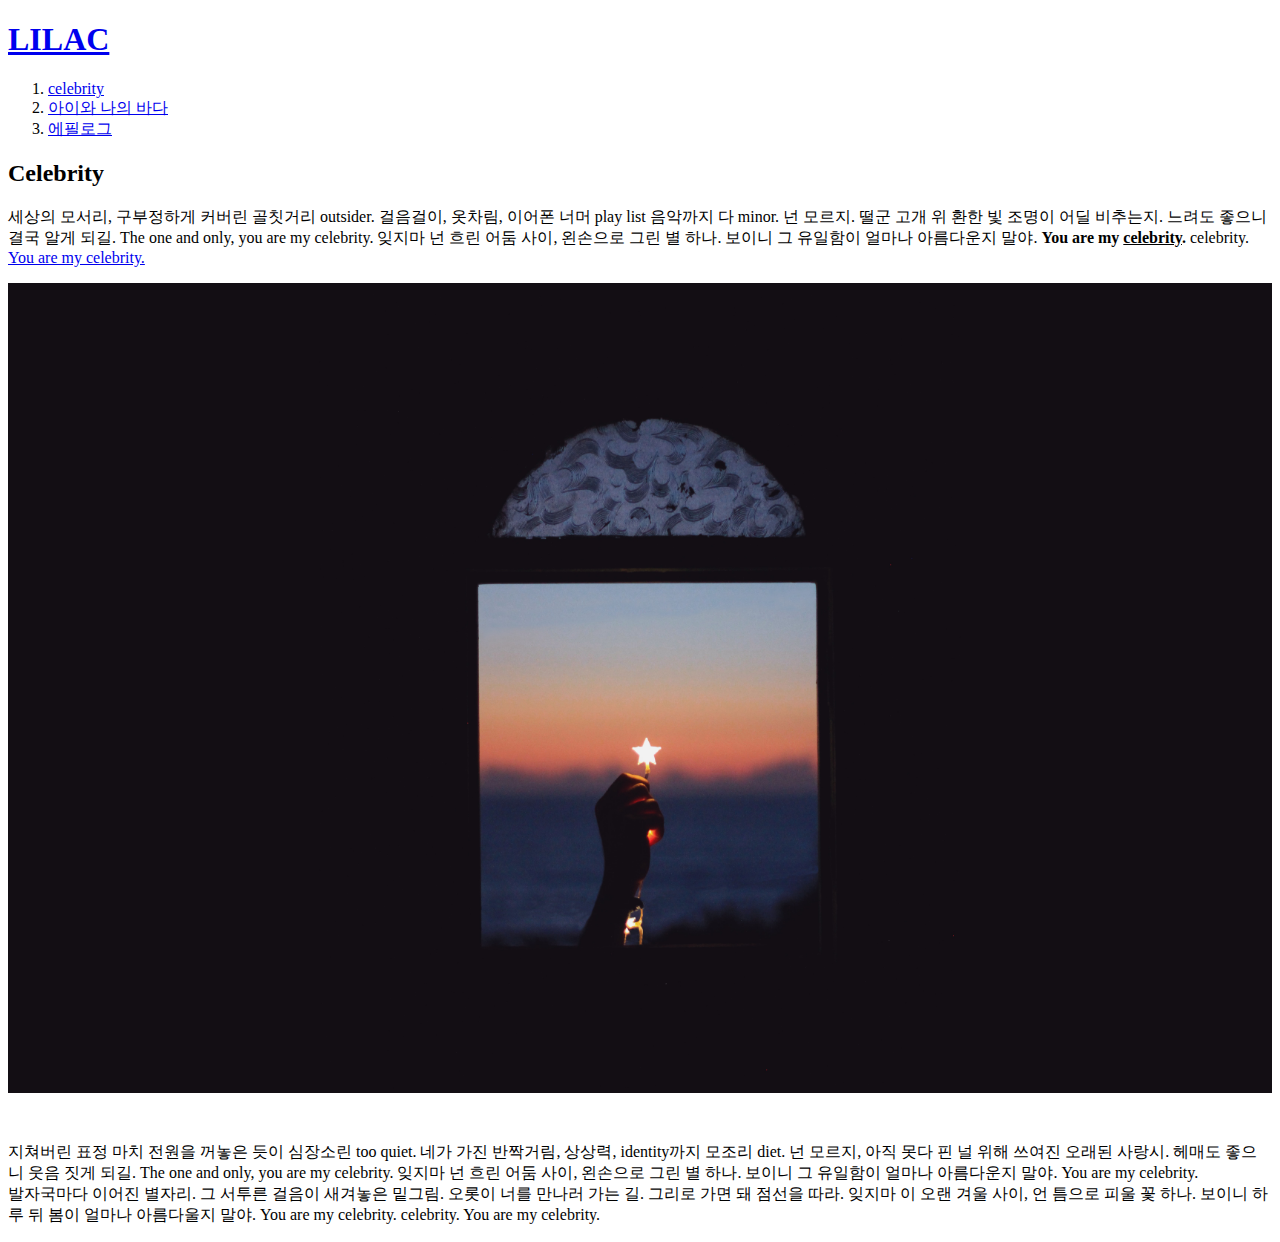
==== 1.html @ 3fa952fe "웹사이트 만들어보기" ====
<!doctype html>
<html>
<head>
  <title>IU 5th Album 'LILAC'-Celebrity</title>
  <meta charset="utf-8">
</head>
<body>
  <h1><a href="index.html">LILAC</a></h1>
  <ol>
    <li><a href="1.html">celebrity</a></li>
    <li><a href="2.html">아이와 나의 바다</a></li>
    <li><a href="3.html">에필로그</a></li>
  </ol>
  <h2>Celebrity</h2>
  <p>세상의 모서리, 구부정하게 커버린 골칫거리 outsider. 걸음걸이, 옷차림, 이어폰 너머 play list 음악까지 다 minor. 넌 모르지. 떨군 고개 위 환한 빛 조명이 어딜 비추는지. 느려도 좋으니 결국 알게 되길. The one and only, you are my celebrity. 잊지마 넌 흐린 어둠 사이, 왼손으로 그린 별 하나. 보이니 그 유일함이 얼마나 아름다운지 말야. <strong>You are my <u>celebrity</u>.</strong> celebrity. <a href="https://vibe.naver.com/track/44176282" target="_blank" title="celebrity 듣기">You are my celebrity.</a></p>
  <img src="star.jpg" width="100%">
  <p style="margin-top:45px;">지쳐버린 표정 마치 전원을 꺼놓은 듯이 심장소린 too quiet. 네가 가진 반짝거림, 상상력, identity까지 모조리 diet. 넌 모르지, 아직 못다 핀 널 위해 쓰여진 오래된 사랑시. 헤매도 좋으니 웃음 짓게 되길. The one and only, you are my celebrity. 잊지마 넌 흐린 어둠 사이, 왼손으로 그린 별 하나. 보이니 그 유일함이 얼마나 아름다운지 말야. You are my celebrity.
  <br>발자국마다 이어진 별자리. 그 서투른 걸음이 새겨놓은 밑그림. 오롯이 너를 만나러 가는 길. 그리로 가면 돼 점선을 따라.
  잊지마 이 오랜 겨울 사이, 언 틈으로 피울 꽃 하나. 보이니 하루 뒤 봄이 얼마나 아름다울지 말야. You are my celebrity. celebrity. You are my celebrity.</p>
</body>
</html>
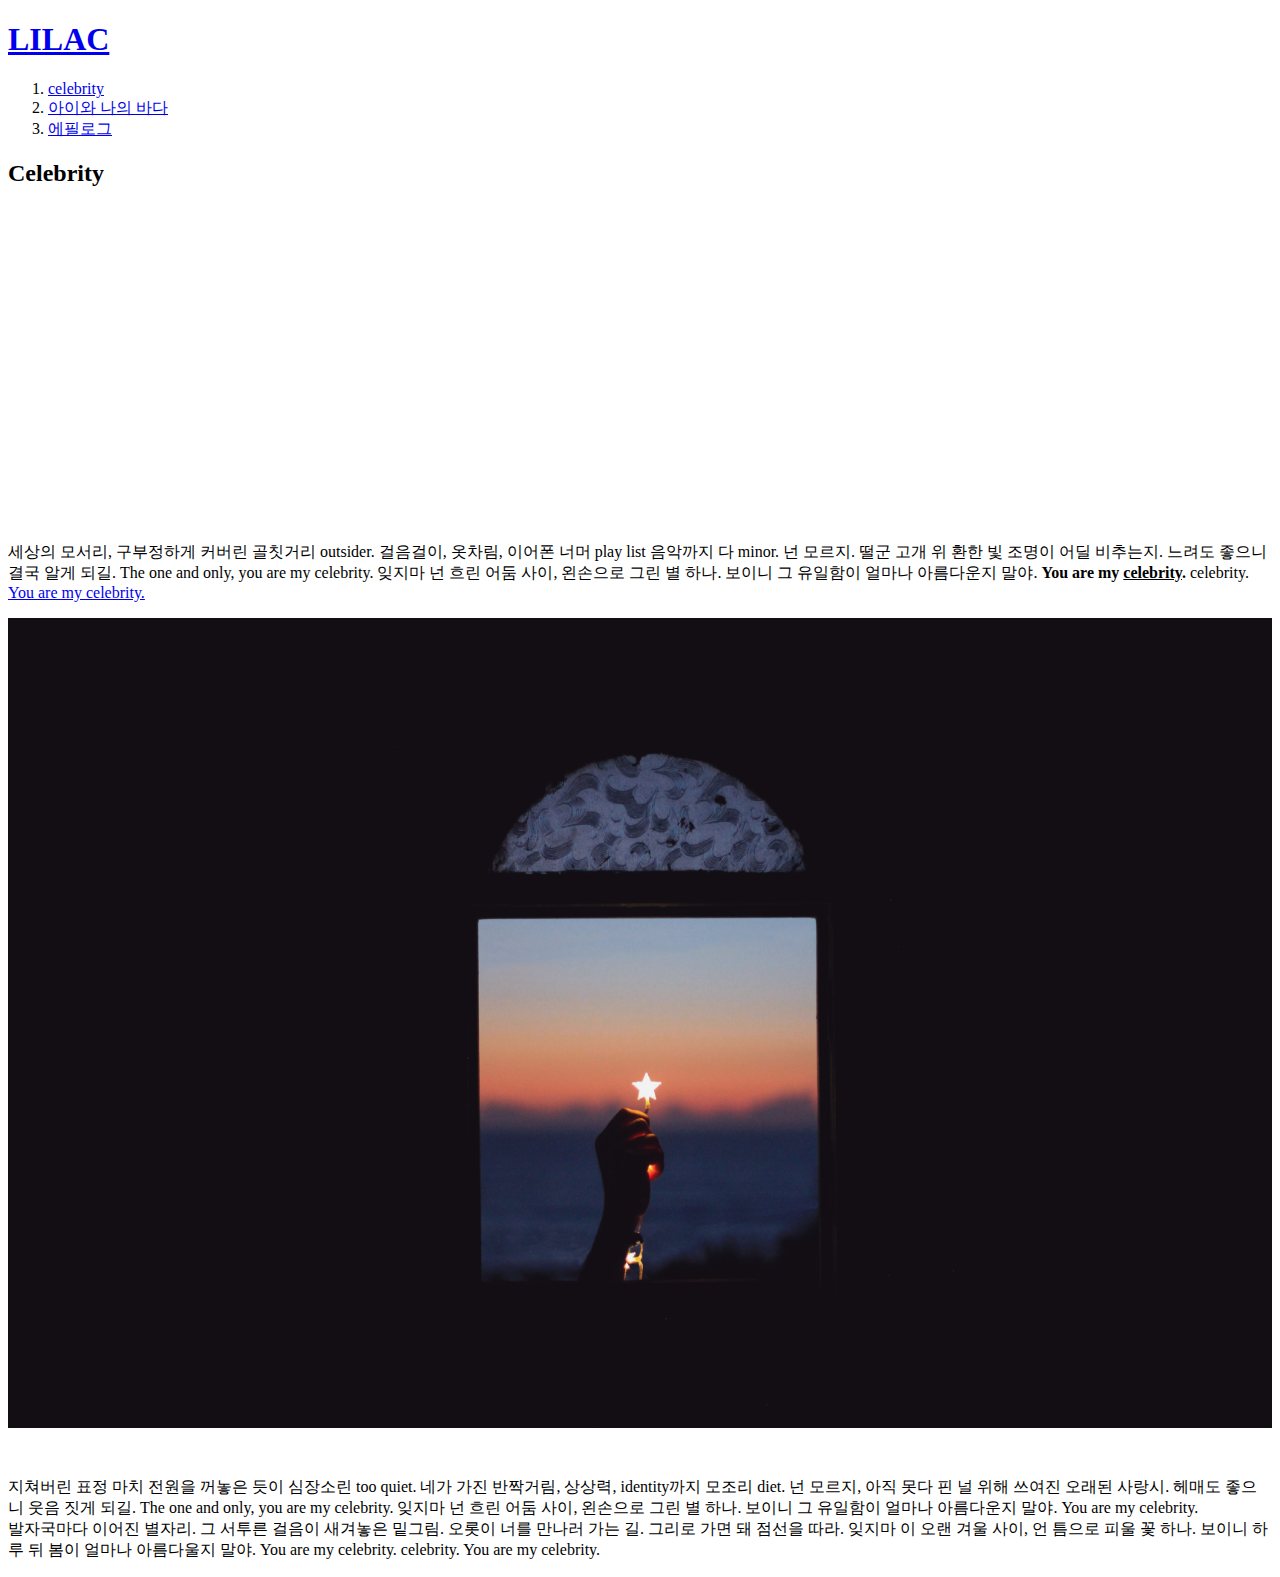
==== commit e5e5a9d6: "수정" ====
--- a/1.html
+++ b/1.html
@@ -12,10 +12,34 @@
     <li><a href="3.html">에필로그</a></li>
   </ol>
   <h2>Celebrity</h2>
+  <p>
+    <iframe width="560" height="315" src="https://www.youtube.com/embed/0-q1KafFCLU" title="YouTube video player" frameborder="0" allow="accelerometer; autoplay; clipboard-write; encrypted-media; gyroscope; picture-in-picture" allowfullscreen></iframe>
+  </p>
   <p>세상의 모서리, 구부정하게 커버린 골칫거리 outsider. 걸음걸이, 옷차림, 이어폰 너머 play list 음악까지 다 minor. 넌 모르지. 떨군 고개 위 환한 빛 조명이 어딜 비추는지. 느려도 좋으니 결국 알게 되길. The one and only, you are my celebrity. 잊지마 넌 흐린 어둠 사이, 왼손으로 그린 별 하나. 보이니 그 유일함이 얼마나 아름다운지 말야. <strong>You are my <u>celebrity</u>.</strong> celebrity. <a href="https://vibe.naver.com/track/44176282" target="_blank" title="celebrity 듣기">You are my celebrity.</a></p>
   <img src="star.jpg" width="100%">
   <p style="margin-top:45px;">지쳐버린 표정 마치 전원을 꺼놓은 듯이 심장소린 too quiet. 네가 가진 반짝거림, 상상력, identity까지 모조리 diet. 넌 모르지, 아직 못다 핀 널 위해 쓰여진 오래된 사랑시. 헤매도 좋으니 웃음 짓게 되길. The one and only, you are my celebrity. 잊지마 넌 흐린 어둠 사이, 왼손으로 그린 별 하나. 보이니 그 유일함이 얼마나 아름다운지 말야. You are my celebrity.
   <br>발자국마다 이어진 별자리. 그 서투른 걸음이 새겨놓은 밑그림. 오롯이 너를 만나러 가는 길. 그리로 가면 돼 점선을 따라.
   잊지마 이 오랜 겨울 사이, 언 틈으로 피울 꽃 하나. 보이니 하루 뒤 봄이 얼마나 아름다울지 말야. You are my celebrity. celebrity. You are my celebrity.</p>
+  <p>
+    <div id="disqus_thread"></div>
+<script>
+    /**
+    *  RECOMMENDED CONFIGURATION VARIABLES: EDIT AND UNCOMMENT THE SECTION BELOW TO INSERT DYNAMIC VALUES FROM YOUR PLATFORM OR CMS.
+    *  LEARN WHY DEFINING THESE VARIABLES IS IMPORTANT: https://disqus.com/admin/universalcode/#configuration-variables    */
+    /*
+    var disqus_config = function () {
+    this.page.url = PAGE_URL;  // Replace PAGE_URL with your page's canonical URL variable
+    this.page.identifier = PAGE_IDENTIFIER; // Replace PAGE_IDENTIFIER with your page's unique identifier variable
+    };
+    */
+    (function() { // DON'T EDIT BELOW THIS LINE
+    var d = document, s = d.createElement('script');
+    s.src = 'https://lilac-2.disqus.com/embed.js';
+    s.setAttribute('data-timestamp', +new Date());
+    (d.head || d.body).appendChild(s);
+    })();
+</script>
+<noscript>Please enable JavaScript to view the <a href="https://disqus.com/?ref_noscript">comments powered by Disqus.</a></noscript>
+  </p>
 </body>
 </html>
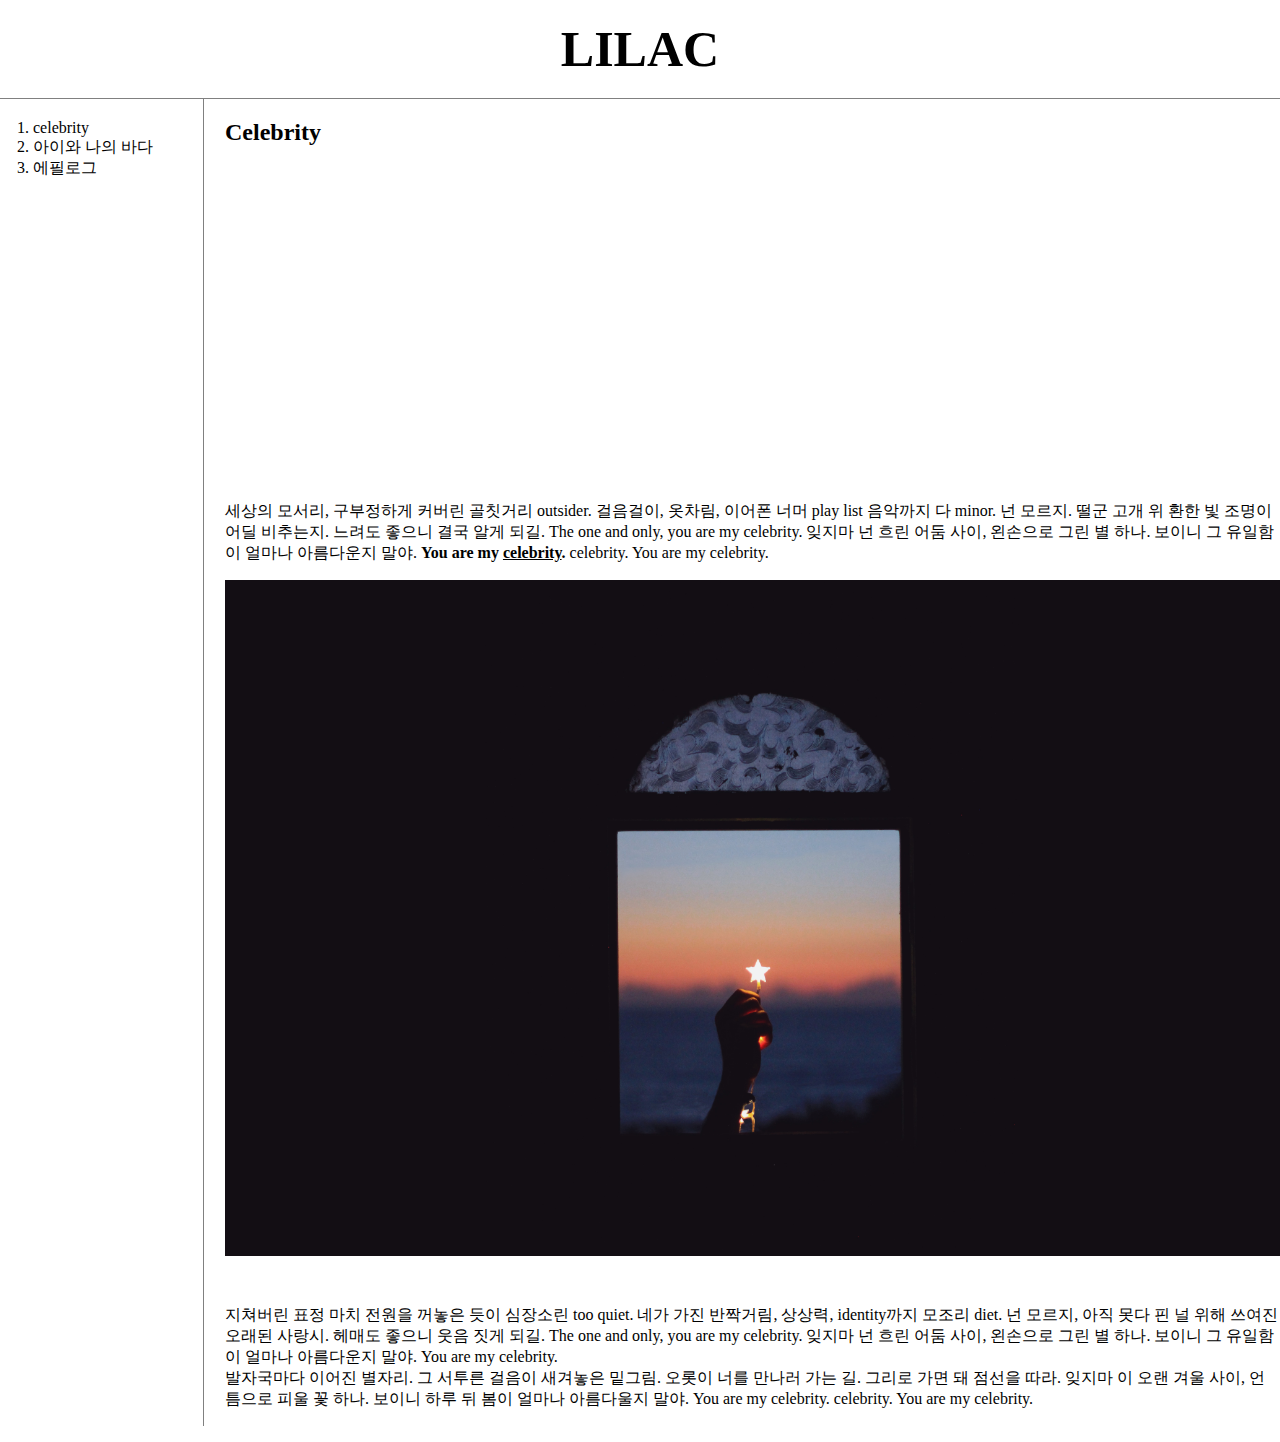
==== commit 741f1894: "CSS 적용해보기" ====
--- a/1.html
+++ b/1.html
@@ -3,23 +3,28 @@
 <head>
   <title>IU 5th Album 'LILAC'-Celebrity</title>
   <meta charset="utf-8">
+  <link rel="stylesheet" href="style.css">
 </head>
 <body>
   <h1><a href="index.html">LILAC</a></h1>
+  <div id="grid">
   <ol>
     <li><a href="1.html">celebrity</a></li>
     <li><a href="2.html">아이와 나의 바다</a></li>
     <li><a href="3.html">에필로그</a></li>
   </ol>
-  <h2>Celebrity</h2>
-  <p>
-    <iframe width="560" height="315" src="https://www.youtube.com/embed/0-q1KafFCLU" title="YouTube video player" frameborder="0" allow="accelerometer; autoplay; clipboard-write; encrypted-media; gyroscope; picture-in-picture" allowfullscreen></iframe>
-  </p>
-  <p>세상의 모서리, 구부정하게 커버린 골칫거리 outsider. 걸음걸이, 옷차림, 이어폰 너머 play list 음악까지 다 minor. 넌 모르지. 떨군 고개 위 환한 빛 조명이 어딜 비추는지. 느려도 좋으니 결국 알게 되길. The one and only, you are my celebrity. 잊지마 넌 흐린 어둠 사이, 왼손으로 그린 별 하나. 보이니 그 유일함이 얼마나 아름다운지 말야. <strong>You are my <u>celebrity</u>.</strong> celebrity. <a href="https://vibe.naver.com/track/44176282" target="_blank" title="celebrity 듣기">You are my celebrity.</a></p>
-  <img src="star.jpg" width="100%">
-  <p style="margin-top:45px;">지쳐버린 표정 마치 전원을 꺼놓은 듯이 심장소린 too quiet. 네가 가진 반짝거림, 상상력, identity까지 모조리 diet. 넌 모르지, 아직 못다 핀 널 위해 쓰여진 오래된 사랑시. 헤매도 좋으니 웃음 짓게 되길. The one and only, you are my celebrity. 잊지마 넌 흐린 어둠 사이, 왼손으로 그린 별 하나. 보이니 그 유일함이 얼마나 아름다운지 말야. You are my celebrity.
-  <br>발자국마다 이어진 별자리. 그 서투른 걸음이 새겨놓은 밑그림. 오롯이 너를 만나러 가는 길. 그리로 가면 돼 점선을 따라.
-  잊지마 이 오랜 겨울 사이, 언 틈으로 피울 꽃 하나. 보이니 하루 뒤 봄이 얼마나 아름다울지 말야. You are my celebrity. celebrity. You are my celebrity.</p>
+  <div id="article">
+    <h2>Celebrity</h2>
+    <p>
+      <iframe width="560" height="315" src="https://www.youtube.com/embed/0-q1KafFCLU" title="YouTube video player" frameborder="0" allow="accelerometer; autoplay; clipboard-write; encrypted-media; gyroscope; picture-in-picture" allowfullscreen></iframe>
+    </p>
+    <p>세상의 모서리, 구부정하게 커버린 골칫거리 outsider. 걸음걸이, 옷차림, 이어폰 너머 play list 음악까지 다 minor. 넌 모르지. 떨군 고개 위 환한 빛 조명이 어딜 비추는지. 느려도 좋으니 결국 알게 되길. The one and only, you are my celebrity. 잊지마 넌 흐린 어둠 사이, 왼손으로 그린 별 하나. 보이니 그 유일함이 얼마나 아름다운지 말야. <strong>You are my <u>celebrity</u>.</strong> celebrity. <a href="https://vibe.naver.com/track/44176282" target="_blank" title="celebrity 듣기">You are my celebrity.</a></p>
+    <img src="star.jpg" width="100%">
+    <p style="margin-top:45px;">지쳐버린 표정 마치 전원을 꺼놓은 듯이 심장소린 too quiet. 네가 가진 반짝거림, 상상력, identity까지 모조리 diet. 넌 모르지, 아직 못다 핀 널 위해 쓰여진 오래된 사랑시. 헤매도 좋으니 웃음 짓게 되길. The one and only, you are my celebrity. 잊지마 넌 흐린 어둠 사이, 왼손으로 그린 별 하나. 보이니 그 유일함이 얼마나 아름다운지 말야. You are my celebrity.
+    <br>발자국마다 이어진 별자리. 그 서투른 걸음이 새겨놓은 밑그림. 오롯이 너를 만나러 가는 길. 그리로 가면 돼 점선을 따라.
+    잊지마 이 오랜 겨울 사이, 언 틈으로 피울 꽃 하나. 보이니 하루 뒤 봄이 얼마나 아름다울지 말야. You are my celebrity. celebrity. You are my celebrity.</p>
+  </div>
+  </div>
   <p>
     <div id="disqus_thread"></div>
 <script>
--- a/style.css
+++ b/style.css
@@ -0,0 +1,41 @@
+body{
+  margin:0;
+}
+  a {
+    color:black;
+    text-decoration:none;
+  }
+  h1 {
+    font-size:50px;
+    text-align:center;
+    border-bottom:1px solid gray;
+    margin:0;
+    padding:20px;
+  }
+  ol{
+    border-right:1px solid gray;
+    width:150px;
+    margin:0;
+    padding:20px;
+  }
+  #grid{
+    display:grid;
+    grid-template-columns: 200px 1fr;
+  }
+  #grid ol{
+    padding-left:33px;
+  }
+  #grid #article{
+    padding-left: 25px;
+  }
+  @media(max-width:800px){
+    #grid{
+      display: block;
+    }
+    ol{
+      border-right:none;
+    }
+    h1 {
+      border-bottom:none;
+    }
+  }
